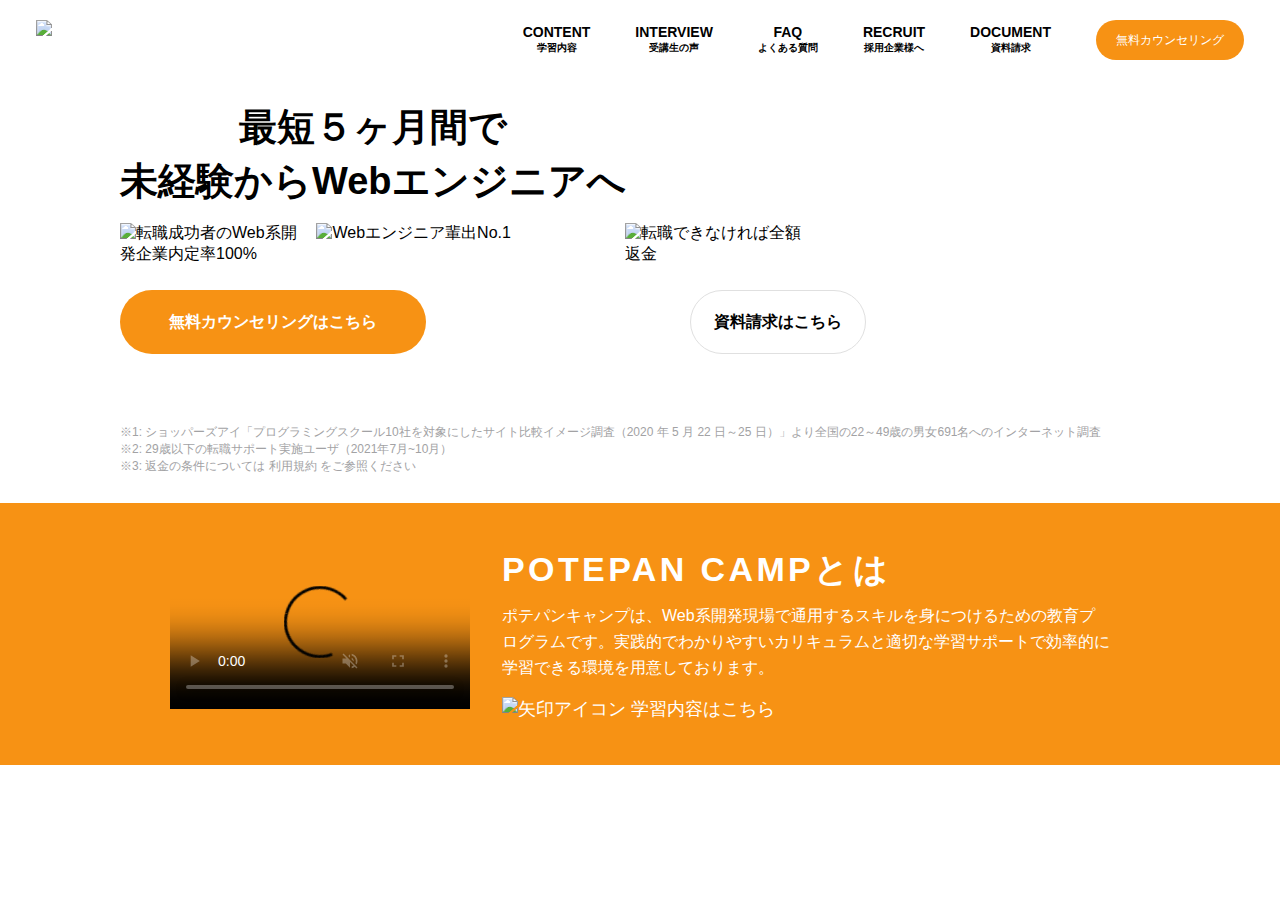
==== HTMLCSS_TASK1/index.html @ c61b5ca6 "ファイルの追加" ====
<!DOCTYPE html>
<html lang="ja">
  <head>
    <meta charset="utf-8">
    <meta name="viewport" content="width=device-width, user-scalable=no, initial-scale=1.0, maximum-scale=1.0, minimum-scale=1.0">
    <title>サイト模写</title>
    <link rel="stylesheet" href="style.css">
  </head>
  
  <body>
    <header>
      <div class="HeaderContainer">
        <div class="HeaderLogoContainer">
          <a class="HeaderLogoLink" href="https://camp.potepan.com/">
            <img class="HeaderLogoImagePc" src="https://camp.potepan.com/wp-content/themes/potepancamp/assets/images/header-logo.png.webp" alt="POTEPAN CAMP">
            <img class="HeaderLogoImageSp" src="https://camp.potepan.com/wp-content/themes/potepancamp/assets/images/header-logo-sp.png.webp" alt="POTEPAN CAMP">
          </a>
        </div>
        <nav class="HeaderNavContainer">
          <div class="HeaderNavHamburger">
            <span class="HeaderNavHamburger__line"></span>
            <span class="HeaderNavHamburger__line"></span>
            <span class="HeaderNavHamburger__line"></span>
          </div>
          <ul class="HeaderNav">
            <li class="HeaderNavItem">
              <a class="HeaderNavItemLink" href="https://camp.potepan.com/content">
                <span>CONTENT</span>
                <span>学習内容</span>
              </a>
            </li>
            <li class="HeaderNavItem">
              <a class="HeaderNavItemLink" href="https://camp.potepan.com/interview">
                <span>INTERVIEW</span>
                <span>受講生の声</span>
              </a>
            </li>
            <li class="HeaderNavItem">
              <a class="HeaderNavItemLink" href="https://camp.potepan.com/faq">
                <span>FAQ</span>
                <span>よくある質問</span>
              </a>
            </li>
            <li class="HeaderNavItem">
              <a class="HeaderNavItemLink" href="https://camp.potepan.com/recruit">
                <span>RECRUIT</span>
                <span>採用企業様へ</span>
              </a>
            </li>
            <li class="HeaderNavItem">
              <a class="HeaderNavItemLink" href="https://camp.potepan.com/download">
                <span>DOCUMENT</span>
                <span>資料請求</span>
              </a>
            </li>
            <li class="HeaderNavItem">
              <a class="Button HeaderNavItemLink HeaderNavItemLinkButton" href="https://camp.potepan.com/contact">
                無料カウンセリング
              </a>
            </li>
          </ul>
        </nav>
      </div>
    </header>
    <main>
      <section class="TopPageContainer">
        <img class="TopPageImage" src="https://camp.potepan.com/wp-content/themes/potepancamp/assets/images/home/first-view/top-hero-sp.jpg.webp">
        <div class="TopPageContents">
          <div class="TopPageContentsContainer">
            <h1 class="TopPageContentsTitle">
            最短５ヶ月間で<br>
            未経験からWebエンジニアへ
            </h1>
            <div class="TopPageContentsImageContainer">
              <img class="TopPageContentsImage" src="https://camp.potepan.com/wp-content/themes/potepancamp/assets/images/home/first-view/100percent@2x.svg" alt="転職成功者のWeb系開発企業内定率100%">
              <img class="TopPageContentsImage" src="https://camp.potepan.com/wp-content/themes/potepancamp/assets/images/home/first-view/no1@2x.svg" alt="Webエンジニア輩出No.1">
              <img class="TopPageContentsImage" src="https://camp.potepan.com/wp-content/themes/potepancamp/assets/images/home/first-view/refund@2x.svg" alt="転職できなければ全額返金">
            </div>
            <div class="TopPageContentsButtonContainer">
              <a class="Button TopPageContentsButton" href="https://camp.potepan.com/contact">無料カウンセリングはこちら</a>
              <a class="Button TopPageContentsButton" href="https://camp.potepan.com/download">資料請求はこちら</a>
            </div>
          </div>
          <p class="Annotation">
            ※1: ショッパーズアイ「プログラミングスクール10社を対象にしたサイト比較イメージ調査（2020 年 5 月 22 日～25 日）」より全国の22～49歳の男女691名へのインターネット調査<br>
            ※2: 29歳以下の転職サポート実施ユーザ（2021年7月~10月）<br>
            ※3: 返金の条件については
            <a class="TermsOfServiceLink" href="https://camp.potepan.com/terms">利用規約</a>
            をご参照ください
          </p>
        </section>
        <section class="About">
          <div class="AboutConteiner">
            <video src="https://res.cloudinary.com/hqt02ldfz/video/upload/v1650946041/IntroductionMovie/PotepanCamp/movie_sxheh6.mp4" poster="https://res.cloudinary.com/hqt02ldfz/image/upload/v1650946026/IntroductionMovie/PotepanCamp/thumbnail_retspb.jpg" controls playsinline preload="none" muted autoplay></video>
            <div class="AboutContents">
              <h2 class="AboutTitle">
                <span>POTEPAN CAMP</span>とは
              </h2>
              <p class="AboutText">
                ポテパンキャンプは、Web系開発現場で通用するスキルを身につけるための教育プログラムです。実践的でわかりやすいカリキュラムと適切な学習サポートで効率的に学習できる環境を用意しております。
              </p>
              <a class="AboutButton" href="https://camp.potepan.com/content">
                <img src="https://camp.potepan.com/wp-content/themes/potepancamp/assets/images/home/about/arrow-icon.svg" alt="矢印アイコン"></img>
                学習内容はこちら
              </a>
            </div>
          </div>
        </div>
      </section>
    </main>
  </body>
</html>
---- HTMLCSS_TASK1/style.css ----
* {
  box-sizing: border-box;
}

body,h1,h2,p {
  margin: 0;
  width: 100%;
  font-family: "游ゴシック",YuGothic,"ヒラギノ角ゴ Pro W3","Hiragino Kaku Gothic Pro","メイリオ",Meiryo,"ＭＳ Ｐゴシック","MS PGothic",sans-serif;
}

a {
  text-decoration: none;
}

Header {
  display: inline-block;
  width: 100%;
  padding:20px 0;
  position: absolute;
  z-index: 1;
}

.HeaderContainer {
  justify-content: space-between;
  display: flex;
  margin-left: 36px;
  margin-right: 36px;
}

.HeaderLogoImagePc {
  height: 20px;
}

.HeaderLogoImageSp {
  display: none;
}

.HeaderLogoLink {
  display: block;
  height: 100%;
}

.HeaderNavContainer {
  height: 100%;
}

.HeaderNavHamburger {
  display: none;
}

.HeaderNav {
  height: 40px;
  display: flex;
  align-items: center;
  margin: 0;
}

.HeaderNavItem {
  list-style: none;
  margin-right: 45px;
  alignment-baseline: central;
}

.HeaderNavItem:last-of-type {
  margin: 0;
  height: 100%;
}

.HeaderNavItemLink>span {
  font-size: 14px;
  color: black;
  display: block;
  text-align: center;
  font-weight: 700;
}

.Button {
  display: flex;
  align-items: center;
  border-radius: 38px;
}

.HeaderNavItemLinkButton {
  font-size: 12px;
  color: white;
  height: 100%;
  padding:0 20px;
  background-color: #f79214;
  transition: 0.3s;
}

.HeaderNavItemLinkButton:hover {
  opacity: 0.5;
}

.HeaderNavItemLink > span:first-child {
  font-size: 14px;
  font-family: 'Lato',sans-serif;
  height: 17px;
}

.HeaderNavItemLink > span:last-child {
  font-size: 10px;
  font-family: "游ゴシック",YuGothic,"ヒラギノ角ゴ Pro W3","Hiragino Kaku Gothic Pro","メイリオ",Meiryo,"ＭＳ Ｐゴシック","MS PGothic",sans-serif;
  height: 15px;
}

main {
  position: relative;
  z-index: 0;
}

.TopPageImage {
  display: none;
}

.TopPageContainer {
  background-image: url(//camp.potepan.com/wp-content/themes/potepancamp/assets/styles/../images/home/first-view/top-hero.jpg);
  background-position: center;
  background-size: cover;
  padding-top: 100px;
  padding-bottom: 28px;
}

.TopPageContentsContainer {
  width: fit-content;
}

.TopPageContents {
  max-width: 1140px;
  padding: 0 50px;
  margin-left: auto;
  margin-right: auto;
}

.TopPageContentsTitle {
  display: inline-block;
  width: auto;
  font-size: 38px;
  font-family: 'Lato',sans-serif;
  text-align: center;
  line-height: 54px
}

.TopPageContentsImageContainer {
  /*height: 200px;*/
  display: flex;
  margin-top: 15px;
  margin-bottom: 25px;
}

.TopPageContentsImage {
  margin-right: 10px
}

.TopPageContentsImage:nth-child(2) {
  width: 40%;
}

.TopPageContentsImage:last-of-type, .TopPageContentsImage:first-of-type{
  width:25%;
}

.TopPageContentsButtonContainer {
  height: 64px;
  display: flex;
  justify-content: space-between;
}

.TopPageContentsButton {
  font-weight: 700;
  font-size: 16px;
  height: 100%;
  justify-content: center;
}

.TopPageContentsButtonContainer a:first-child {
  width: 306px;
  background-color: #f79214;
  color: white;
  transition: 0.3s;
  margin-right: 15px;
}

.TopPageContentsButtonContainer a:last-child {
  padding: 0 23px;
  background-color: white;
  border: solid 1px rgb(224, 224, 224);
  color: black;
}

.Annotation {
  margin-top: 70px;
  font-size: 12px;
  color: #a2a2a4;
  font-family: "游ゴシック",YuGothic,"ヒラギノ角ゴ Pro W3","Hiragino Kaku Gothic Pro","メイリオ",Meiryo,"ＭＳ Ｐゴシック","MS PGothic",sans-serif;
}

.TermsOfServiceLink {
  color: #a2a2a4;
}

.About {
  background-color: #f79214;
  padding: 44px 0;
}

.AboutConteiner {
  max-width: 1040px;
  display: flex;
  padding: 0 50px;
  margin-left: auto;
  margin-right: auto;
  align-items :center;
}

.AboutContents {
  margin-left: 32px;
}

.AboutContents>h2,p,a {
  color: white;
}

.AboutTitle {
  font-family: "游ゴシック",YuGothic,"ヒラギノ角ゴ Pro W3","Hiragino Kaku Gothic Pro","メイリオ",Meiryo,"ＭＳ Ｐゴシック","MS PGothic",sans-serif;
  font-size: 34px;
  letter-spacing: .1em;
  font-weight: 900;
}

.AboutTitle>span {
  font-family: 'Lato',sans-serif;
}

video {
  width: 50%;
}

.AboutText {
  margin: 10px 0 16px 0;
  font-size: 16px;
  line-height: 26px;
}

.AboutButton {
  display: flex;
  font-size: 18px;
}

.AboutButton>img {
  margin-right: 5px;
}

@media screen and (max-width:1080px) {
  
  Header, main {
    overflow: scroll;
    -webkit-overflow-scrolling: touch;
    background-color: white;
  }
  
  main {
    padding-top: 52px;
  }
  
  .HeaderNavHamburger {
    display: block;
    cursor: pointer;
    position: relative;
    width: 30px;
    height: 21px;
  }
  
  .HeaderNavHamburger__line {
    position: absolute;
    display: block;
    width: 100%;
    height: 3px;
    background-color: #000;
    border-radius: 10px;
  }
  
  .HeaderNavHamburger__line:nth-of-type(2) {
    top:50%;
  }
  
  .HeaderNavHamburger__line:nth-of-type(3) {
    top:100%;
  }
  
  .HeaderNav {
    display: none;
  }
  
  .TopPageContainer {
    margin: 0;
  }

}

@media screen and (max-width:767px) {

  Header {
    padding-top: 15px;
    padding-bottom: 15px;
  }
  
  .HeaderContainer {
    max-width: 100%;
    margin: 0 20px;
  }
  
  .HeaderLogoImagePc {
    display: none;
  }
  
  .HeaderLogoImageSp {
    display: block;
    height: 16px;
  }
  
  .TopPageImage {
    display: block;
    width: 100%;
  }
  
  .TopPageContainer {
    background-image: none;
    padding-top: 0;
    padding-bottom: 35px;
  }
  
  main {
    width: 100%;
  }
  
  .TopPageContents {
    max-width: none;
    padding: 0 20px;
    margin-top: -45vw;
  }
  
  .TopPageContentsContainer {
    width: 100%;
    margin-bottom: 20px;
  }
  
  .TopPageContentsTitle {
    font-size: 25px;
    line-height: 36px;
    width: 100%;
  }

  .TopPageContentsImageContainer {
    margin-top: 20px;
    display: flex;
    justify-content: space-between;
  }
  
  .TopPageContentsImage:last-of-type {
    margin-right: 0;
  }
  
  .TopPageContentsImage:first-child, .TopPageContentsImage:last-child {
    width:27.5%;
  }
  
  .TopPageContentsButtonContainer {
    display: block;
    width: 100%;
    margin-right: 0;
  }
  
  .TopPageContentsButtonContainer a:first-child {
    width: 100%;
    margin-right: 0;
    font-weight: normal;
    font-size:14px;
  }
  
  .TopPageContentsButton:last-of-type {
    display: none;
  }
  
  .Annotation {
    margin-top: 20px;
  }
  
  .About {
    padding: 30px 0;
  }
  
  .AboutConteiner {
    flex-direction: column;
    padding: 0 20px;
  }
  
  video {
    width: 100%;
    padding-bottom: 16px;
  }
  
  .AboutTitle {
    font-size: 30px;
  }
  
  .AboutTitle span {
    font-size: 36px;
    letter-spacing: 1px;
  }
  
  .AboutContents {
    margin: 0;
  }
  
}
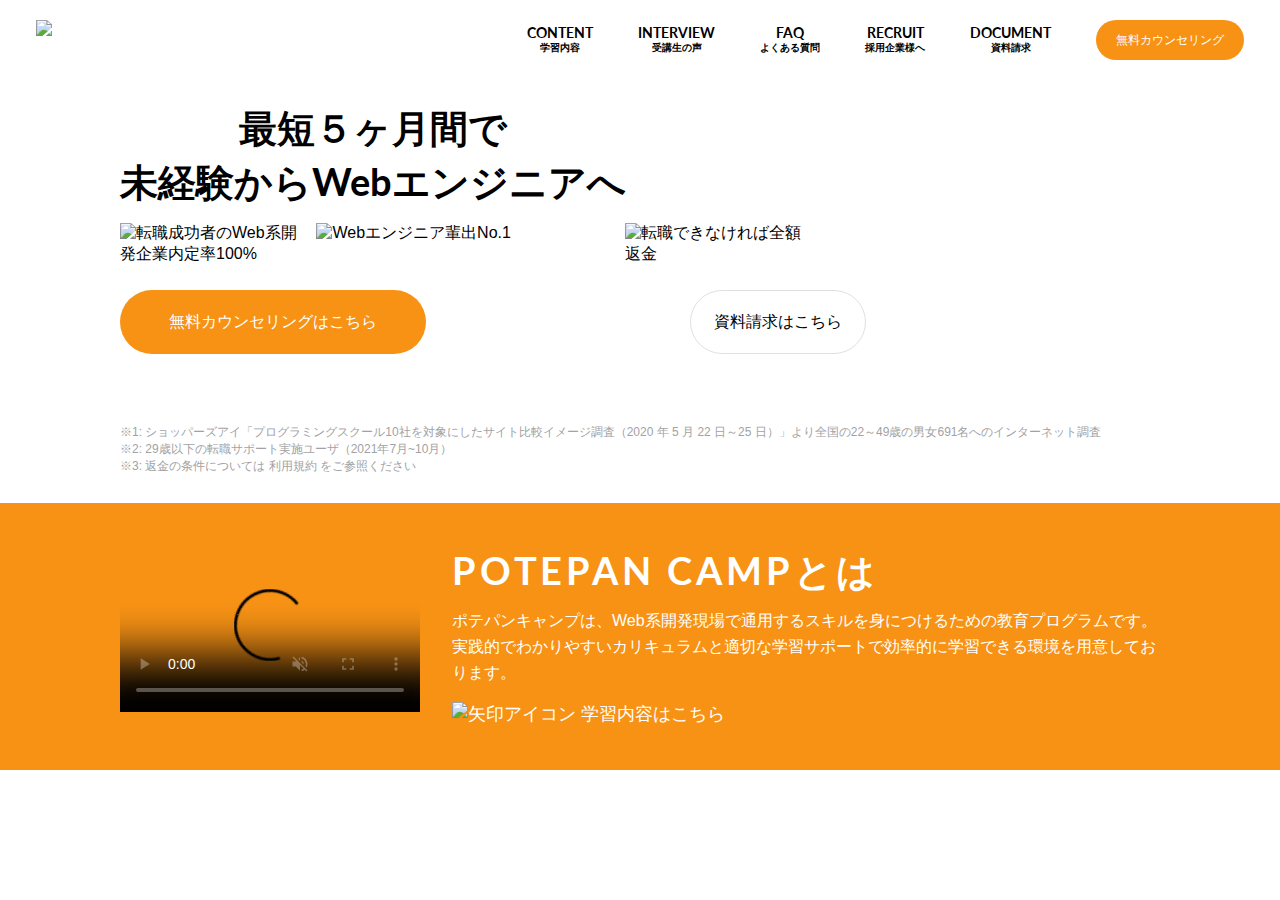
==== commit d6cc8e4f: "フォントの修正及び余白の調整" ====
--- a/HTMLCSS_TASK1/index.html
+++ b/HTMLCSS_TASK1/index.html
@@ -5,6 +5,9 @@
     <meta name="viewport" content="width=device-width, user-scalable=no, initial-scale=1.0, maximum-scale=1.0, minimum-scale=1.0">
     <title>サイト模写</title>
     <link rel="stylesheet" href="style.css">
+    <link rel="preconnect" href="https://fonts.gstatic.com">
+    <link rel="preload" href="https://fonts.googleapis.com/css?family=Lato:400,900|Noto+Sans+JP:400,500,700&amp;display=swap|Roboto&amp;display=swap" as="style">
+    <link rel="stylesheet" href="https://fonts.googleapis.com/css?family=Lato:400,900|Noto+Sans+JP:400,500,700&amp;display=swap|Roboto&amp;display=swap" media="all" onload="this.media='all'">
   </head>
   
   <body>
--- a/HTMLCSS_TASK1/style.css
+++ b/HTMLCSS_TASK1/style.css
@@ -143,7 +143,6 @@
 }
 
 .TopPageContentsImageContainer {
-  /*height: 200px;*/
   display: flex;
   margin-top: 15px;
   margin-bottom: 25px;
@@ -168,7 +167,7 @@
 }
 
 .TopPageContentsButton {
-  font-weight: 700;
+  font-weight: 500;
   font-size: 16px;
   height: 100%;
   justify-content: center;
@@ -192,6 +191,7 @@
 .Annotation {
   margin-top: 70px;
   font-size: 12px;
+  font-weight: 100;
   color: #a2a2a4;
   font-family: "游ゴシック",YuGothic,"ヒラギノ角ゴ Pro W3","Hiragino Kaku Gothic Pro","メイリオ",Meiryo,"ＭＳ Ｐゴシック","MS PGothic",sans-serif;
 }
@@ -206,7 +206,7 @@
 }
 
 .AboutConteiner {
-  max-width: 1040px;
+  max-width: 1140px;
   display: flex;
   padding: 0 50px;
   margin-left: auto;
@@ -224,9 +224,9 @@
 
 .AboutTitle {
   font-family: "游ゴシック",YuGothic,"ヒラギノ角ゴ Pro W3","Hiragino Kaku Gothic Pro","メイリオ",Meiryo,"ＭＳ Ｐゴシック","MS PGothic",sans-serif;
-  font-size: 34px;
+  font-size: 38px;
   letter-spacing: .1em;
-  font-weight: 900;
+  font-weight: 700;
 }
 
 .AboutTitle>span {
@@ -252,12 +252,16 @@
   margin-right: 5px;
 }
 
-@media screen and (max-width:1080px) {
+@media screen and (max-width: 1080px) {
   
   Header, main {
     overflow: scroll;
     -webkit-overflow-scrolling: touch;
     background-color: white;
+  }
+  
+  Header {
+    position: fixed;
   }
   
   main {
@@ -299,7 +303,24 @@
 
 }
 
-@media screen and (max-width:767px) {
+@media screen and (max-width: 1024px) {
+ 
+ .AboutConteiner {
+   flex-direction: column;
+ }
+ 
+ video {
+   width: 75%;
+   margin-bottom: 16px;
+ }
+  
+  .AboutContents {
+    margin-left: 0;
+    width: 75%;
+  }
+}
+
+@media screen and (max-width: 767px) {
 
   Header {
     padding-top: 15px;
